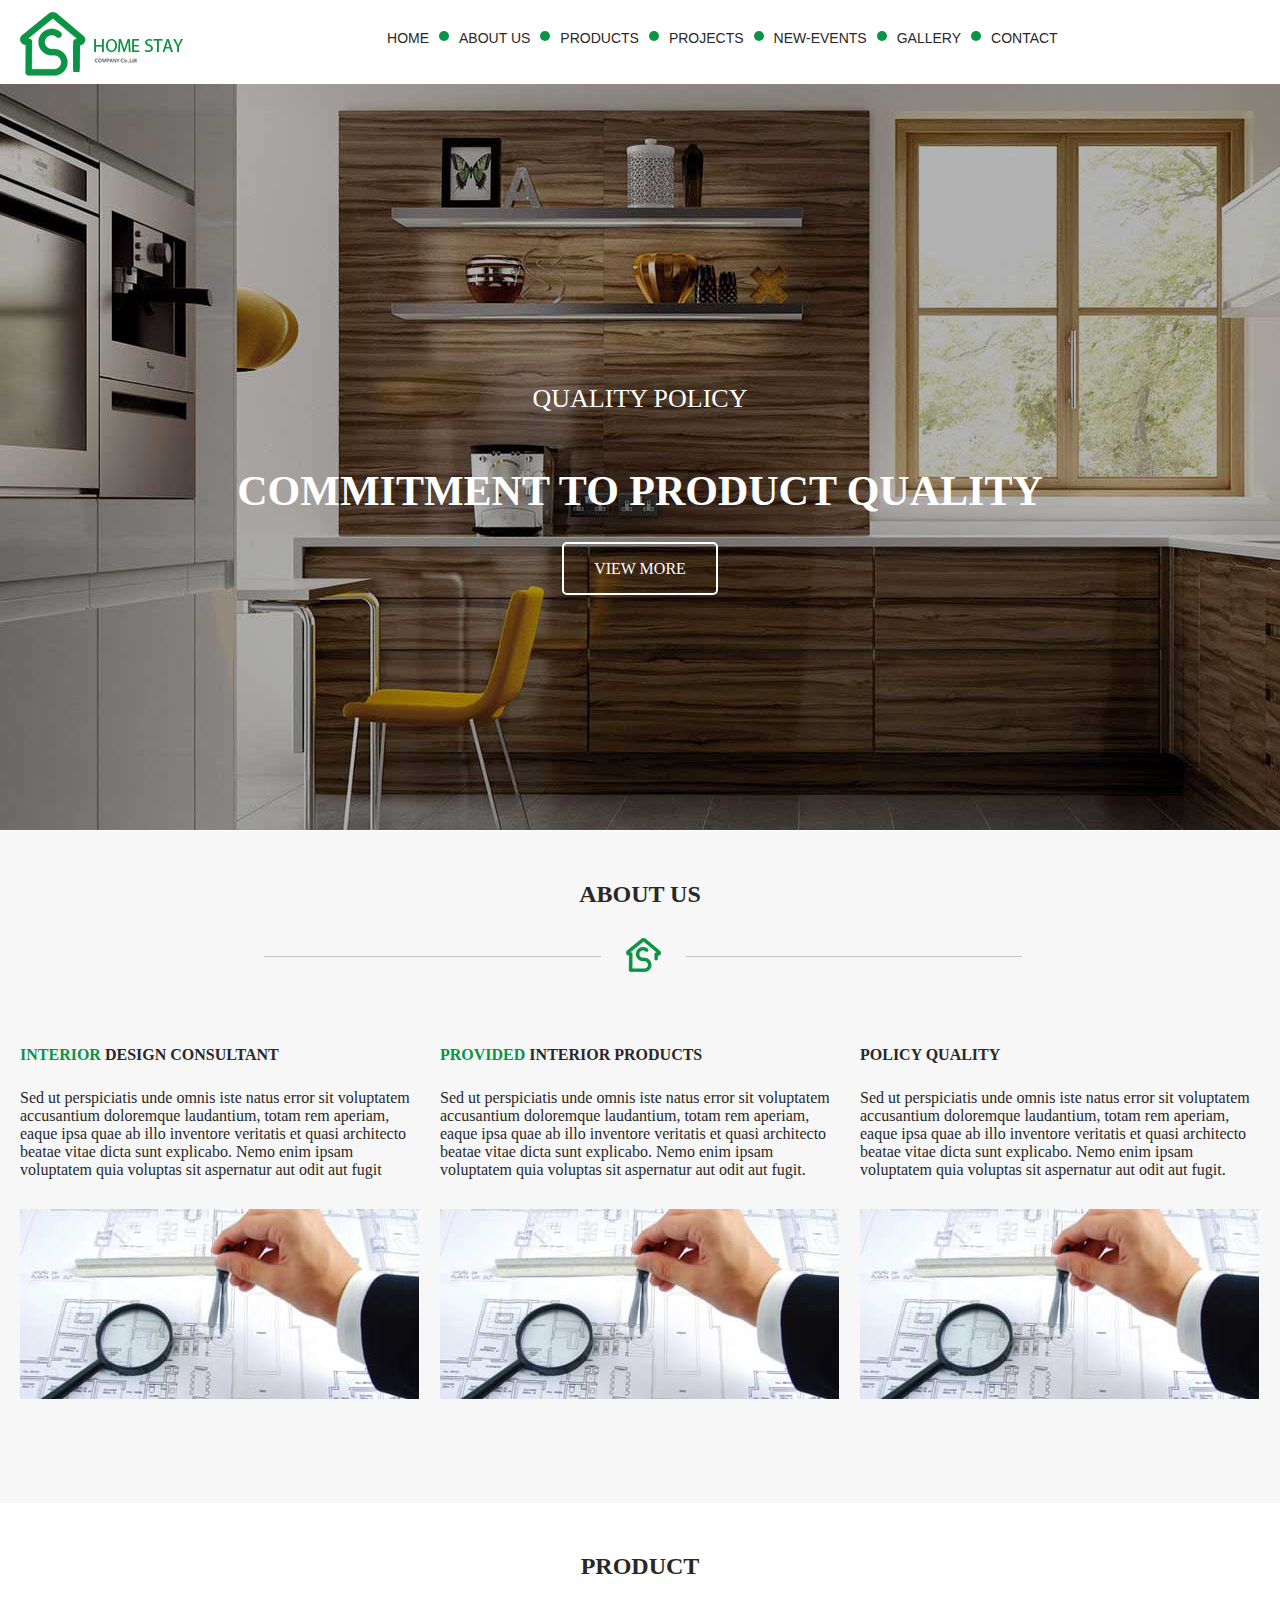
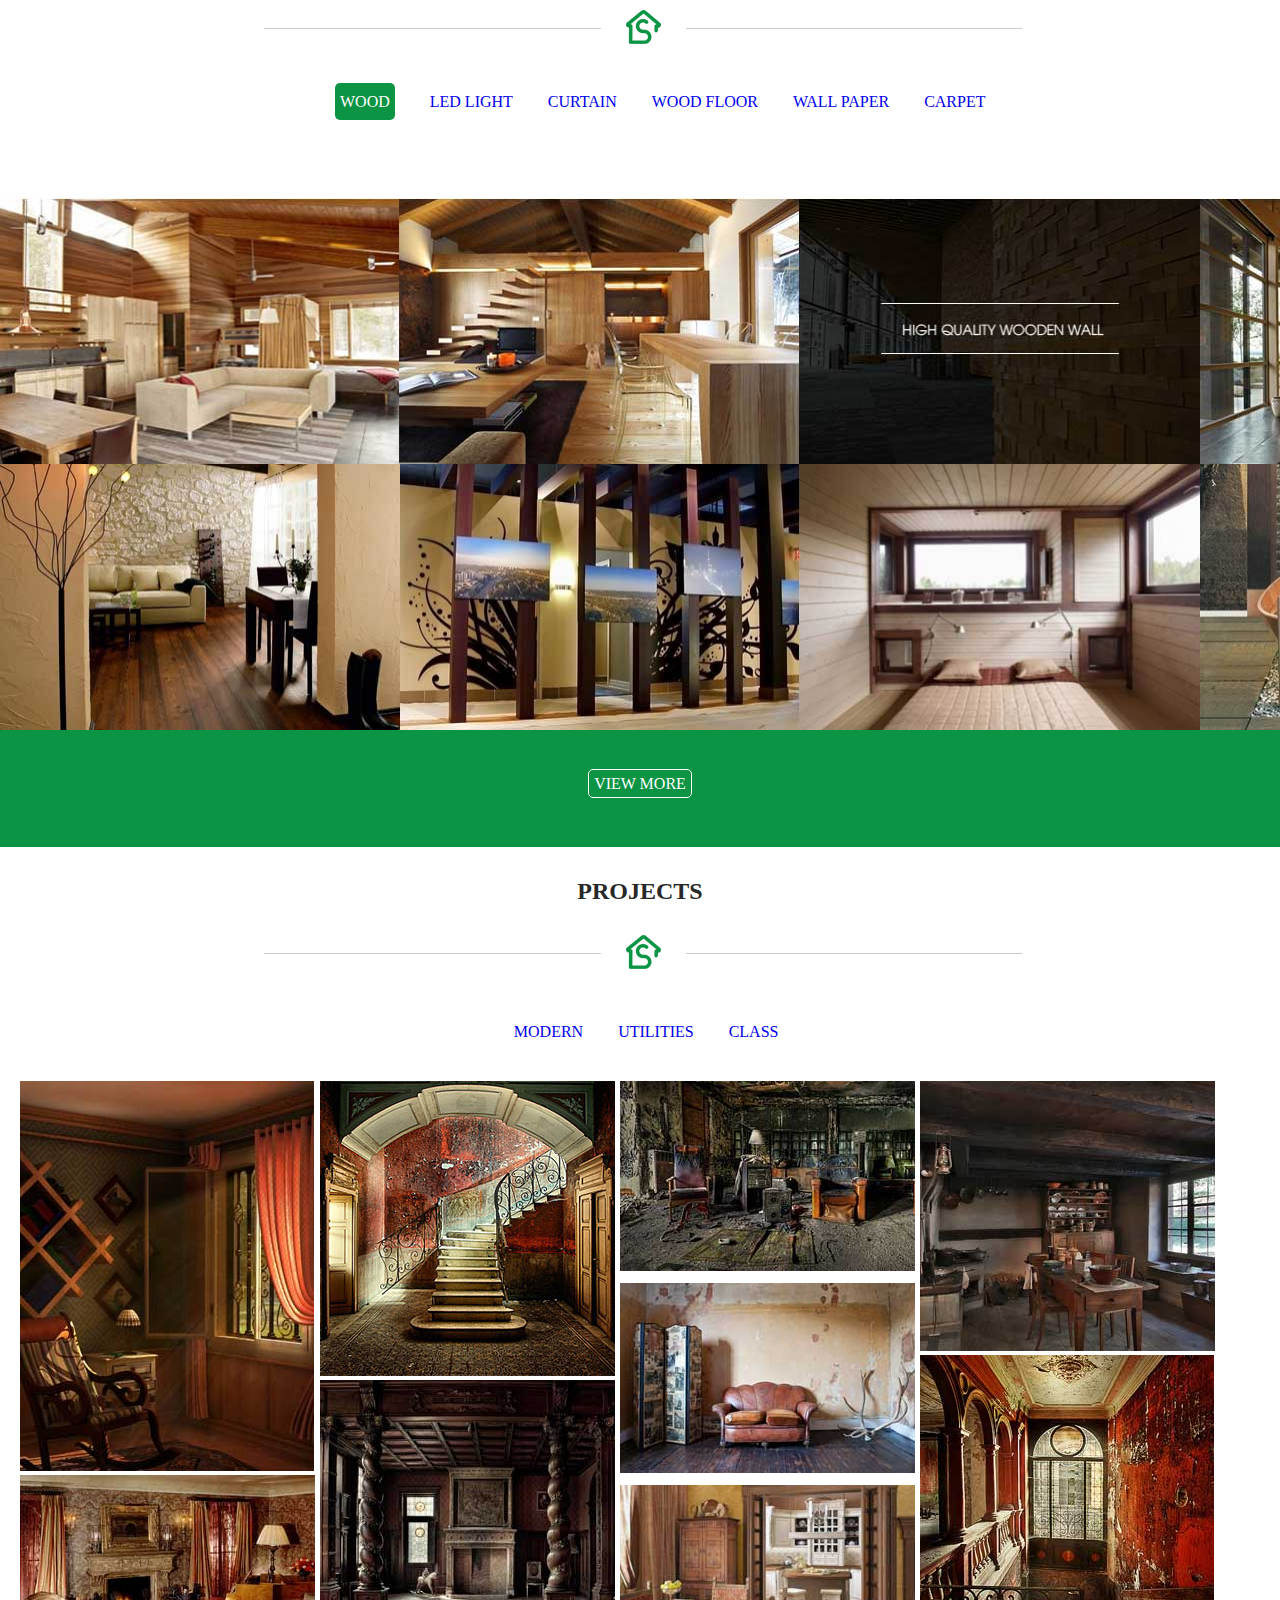
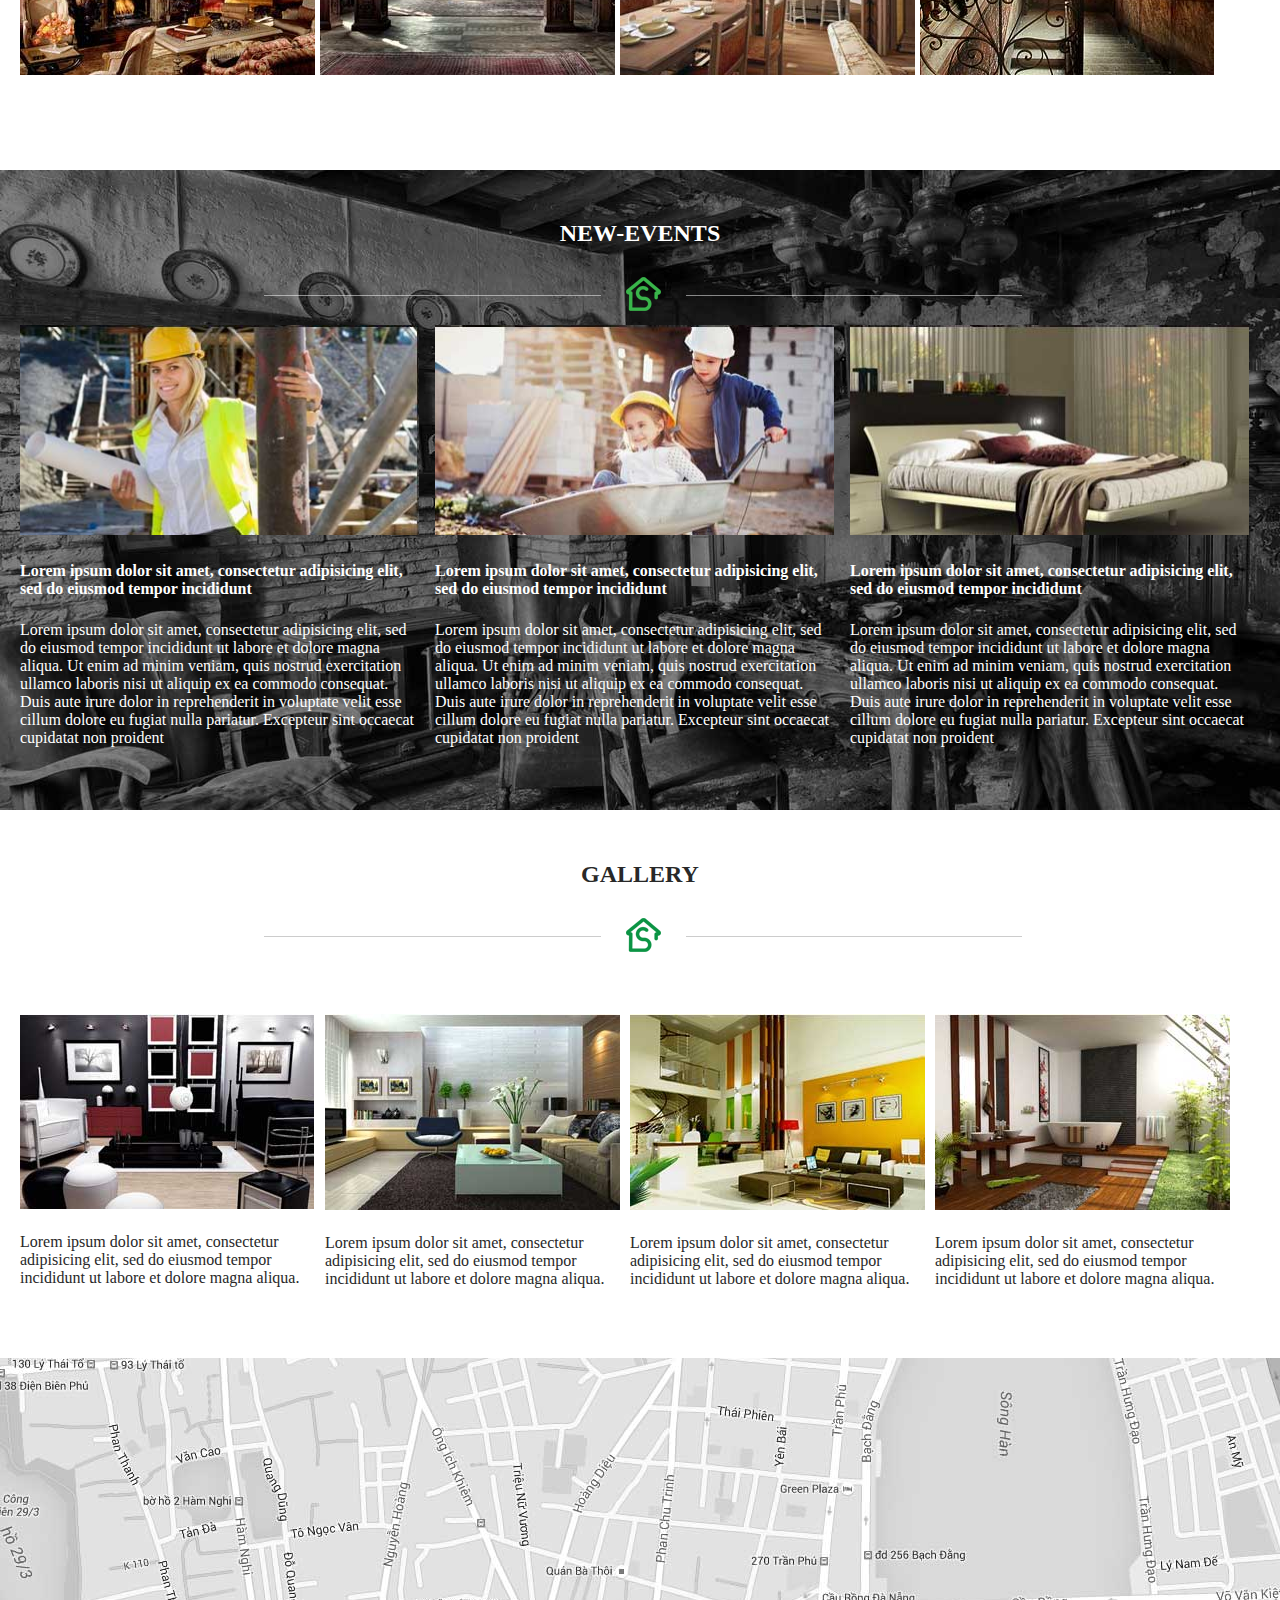
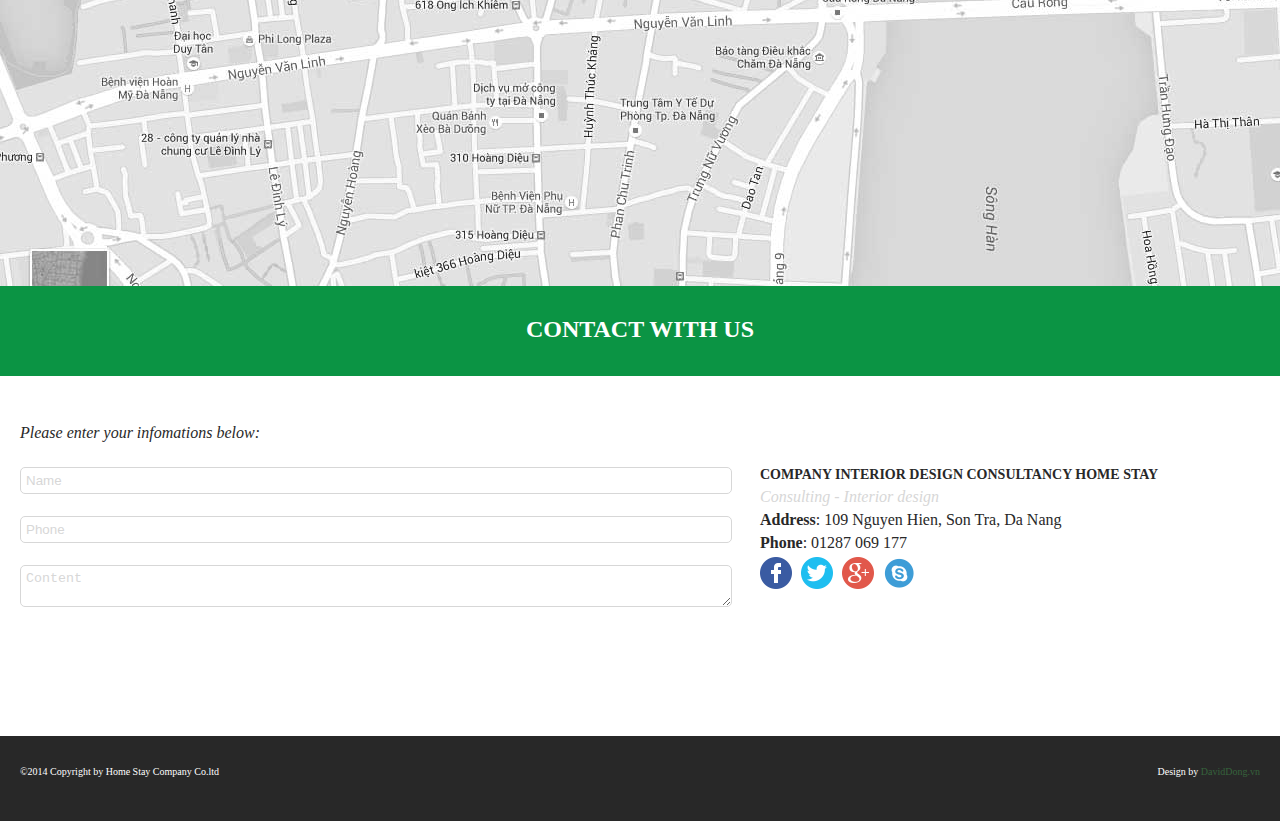
==== exersice_2/index.html @ 929dd112 "create page index convert from file photoshop" ====
<!DOCTYPE html>
<html>
  <head>
    <meta charset="utf-8">
    <title>Font-End</title>
    <link rel="stylesheet" href="css/style.css">
  </head>
  <body>
    <header class="header">
      <div class="container">
        <div class="header_logo">
          <img src="img/logo.png" alt="">
        </div>
        <div class="header_menu">
          <ul class="header_lists">
            <li class="header_item header_item_first"><a href="#">HOME</a></li>
            <li class="header_item"><a href="#">ABOUT US</a></li>
            <li class="header_item"><a href="#">PRODUCTS</a></li>
            <li class="header_item"><a href="#">PROJECTS</a></li>
            <li class="header_item"><a href="#">NEW-EVENTS</a></li>
            <li class="header_item"><a href="#">GALLERY</a></li>
            <li class="header_item"><a href="#">CONTACT</a></li>
          </ul>
        </div>
      </div>
    </header>
    <main class="page_content">
      <section class="section_banner">
        <div class="container">
          <div class="section_banner_content">
              <h3 class="section_banner_h3">Quality Policy</h3>
              <h2 class="section_banner_h2">Commitment to product quality</h2>
              <a href="#" class="section_banner_a">View More</a>
          </div>
        </div>
      </section>
      <section class="section_about">
        <div class="container">
          <div class="top">
            <h2>ABOUT US</h2>
            <img src="img\logo_hr.png" alt="">
          </div>
        <article class="acticle_about">
          <div class="acticle_about_item">
            <h4 class="acticle_about_item_h4"><span class="color_h4">Interior</span> design consultant</h4>
            <p>Sed ut perspiciatis unde omnis iste natus error
               sit voluptatem accusantium doloremque laudantium,
                totam rem aperiam, eaque ipsa quae ab illo inventore
                veritatis et quasi architecto beatae vitae dicta sunt
                 explicabo. Nemo enim ipsam voluptatem quia
               voluptas sit aspernatur aut odit aut fugit
             </p>
             <img src="img\about_1.jpg" alt="" class="acticle_about_item_img">
          </div>
          <div class="acticle_about_item">
            <h4 class="acticle_about_item_h4"><span class="color_h4">provided</span> interior products</h4>
            <p>Sed ut perspiciatis unde omnis iste natus error sit voluptatem accusantium doloremque laudantium,
               totam rem aperiam, eaque ipsa quae ab illo inventore
                veritatis et quasi architecto beatae vitae dicta
                sunt explicabo. Nemo enim ipsam voluptatem quia
                voluptas sit aspernatur aut odit aut fugit.
             </p>
             <img src="img\about_1.jpg" alt="" class="acticle_about_item_img">
          </div>
          <div class="acticle_about_item acticle_about_item_last">
            <h4 class="acticle_about_item_h4"><span class="ccolor_h4">policy</span> quality</h4>
            <p>Sed ut perspiciatis unde omnis iste natus error sit voluptatem accusantium doloremque
               laudantium, totam rem aperiam, eaque ipsa quae ab
                illo inventore veritatis et quasi architecto
                beatae vitae dicta sunt explicabo. Nemo enim
                ipsam voluptatem quia voluptas sit aspernatur
                 aut odit aut fugit.
             </p>
             <img src="img\about_1.jpg" alt="" class="acticle_about_item_img">
          </div>
        </article>
        </div>
      </section>
      <section class="section_product">
        <div class="container">
          <div class="top">
            <h2>PRODUCT</h2>
            <img src="img\logo_hr.png" alt="">
          </div>
          <div class="section_product_nav">
            <ul class="section_list">
              <li class="section_item "><a href="#" class="section_product_item_first">WOOD</a></li>
              <li class="section_item"><a href="#">LED LIGHT</a></li>
              <li class="section_item"><a href="#">CURTAIN</a></li>
              <li class="section_item"><a href="#">WOOD FLOOR</a></li>
              <li class="section_item"><a href="#">WALL PAPER</a></li>
              <li class="section_item"><a href="#">CARPET</a></li>
          </div>
        </div>
        <div class="section_product_list_img">
          <img src="img\product_1.jpg" alt="" class="section_product_item_img">
          <img src="img\product_2.jpg" alt="" class="section_product_item_img">
          <img src="img\product_3.jpg" alt="" class="section_product_item_img">
          <img src="img\product_4.jpg" alt="" class="section_product_item_img">
          <img src="img\product_5.jpg" alt="" class="section_product_item_img">
          <img src="img\product_6.jpg" alt="" class="section_product_item_img">
          <img src="img\product_7.jpg" alt="" class="section_product_item_img">
          <img src="img\product_8.jpg" alt="" class="section_product_item_img">
        </div>
        <div class="section_product_bottom">
          <div class="container">
            <div class="section_product_bottom_a">
                <a href="#" >View More</a>
            </div>
          </div>
        </div>
      </section>
      <section class="section_project">
        <div class="container">
          <div class="top">
            <h2>PROJECTS</h2>
            <img src="img\logo_hr.png" alt="">
            <div class="section_project_nav">
              <ul class="section_list">
                <li class="section_item"><a href="#">MODERN</a></li>
                <li class="section_item"><a href="#">UTILITIES</a></li>
                <li class="section_item"><a href="#">CLASS</a></li>
              </ul>
            </div>
          </div>
          <div class="section_project_bottom">
            <div class="section_project_bottom_item">
              <img src="img\projects_1.jpg" alt="">
              <img src="img\projects_5.jpg" alt="">
            </div>
            <div class="section_project_bottom_item">
              <img src="img\projects_2.jpg" alt="">
              <img src="img\projects_6.jpg" alt="">
            </div>
            <div class="section_project_bottom_item">
                <img src="img\projects_3.jpg" alt="" class="section_project_bottom_img">
                <img src="img\projects_7.jpg" alt="" class="section_project_bottom_img">
                <img src="img\projects_8.jpg" alt="">
            </div>
            <div class="section_project_bottom_item section_project_bottom_item_l">
              <img src="img\projects_4.jpg" alt="">
              <img src="img\projects_9.jpg" alt="">
            </div>
          </div>
        </div>
      </section>
      <section class="section_new_event">
        <div class="container">
          <div class="top">
            <h2>NEW-EVENTS</h2>
            <img src="img\logo_hr_2.png" alt="">
          </div>
          <article class="section_new_event_article">
            <div class="section_new_event_article_item">
              <img src="img\new_1.jpg" alt="">
              <p><b>Lorem ipsum dolor sit amet, consectetur
                 adipisicing elit, sed do eiusmod tempor
                 incididunt</b></p>
              <p>Lorem ipsum dolor sit amet, consectetur
                adipisicing elit, sed do eiusmod tempor
                incididunt ut labore et dolore magna aliqua.
                 Ut enim ad minim veniam, quis nostrud
                 exercitation ullamco laboris nisi ut aliquip
                 ex ea commodo consequat. Duis aute irure dolor
                  in reprehenderit in voluptate velit esse
                   cillum dolore eu fugiat nulla pariatur.
                    Excepteur sint occaecat cupidatat non
                    proident
              </p>
            </div>
            <div class="section_new_event_article_item">
              <img src="img\new_2.jpg" alt="">
              <p><b>Lorem ipsum dolor sit amet, consectetur
                 adipisicing elit, sed do eiusmod tempor
                 incididunt</b></p>
              <p>Lorem ipsum dolor sit amet, consectetur
                adipisicing elit, sed do eiusmod tempor
                incididunt ut labore et dolore magna aliqua.
                 Ut enim ad minim veniam, quis nostrud
                 exercitation ullamco laboris nisi ut aliquip
                 ex ea commodo consequat. Duis aute irure dolor
                  in reprehenderit in voluptate velit esse
                   cillum dolore eu fugiat nulla pariatur.
                    Excepteur sint occaecat cupidatat non
                    proident
              </p>
            </div>
            <div class="section_new_event_article_item section_new_event_article_item_l">
              <img src="img\new_3.jpg" alt="">
              <p><b>Lorem ipsum dolor sit amet, consectetur
                 adipisicing elit, sed do eiusmod tempor
                 incididunt</b></p>
              <p>Lorem ipsum dolor sit amet, consectetur
                adipisicing elit, sed do eiusmod tempor
                incididunt ut labore et dolore magna aliqua.
                 Ut enim ad minim veniam, quis nostrud
                 exercitation ullamco laboris nisi ut aliquip
                 ex ea commodo consequat. Duis aute irure dolor
                  in reprehenderit in voluptate velit esse
                   cillum dolore eu fugiat nulla pariatur.
                    Excepteur sint occaecat cupidatat non
                    proident
              </p>
            </div>
          </article>
        </div>
      </section>
      <section class="section_gallery">
        <div class="container">
          <div class="top">
            <h2>GALLERY</h2>
            <img src="img\logo_hr.png" alt="">
          </div>
          <article class="section_gallery_article">
            <div class="section_gallery_article_item">
              <img src="img\gallery_1.jpg" alt="">
              <p>Lorem ipsum dolor sit amet,
                consectetur adipisicing elit,
                sed do eiusmod tempor incididunt
                ut labore et dolore magna aliqua.</p>
            </div>
            <div class="section_gallery_article_item">
              <img src="img\gallery_2.jpg" alt="">
              <p>Lorem ipsum dolor sit amet,
                consectetur adipisicing elit,
                sed do eiusmod tempor incididunt
                ut labore et dolore magna aliqua.</p>
            </div>
            <div class="section_gallery_article_item">
              <img src="img\gallery_3.jpg" alt="">
              <p>Lorem ipsum dolor sit amet,
                consectetur adipisicing elit,
                sed do eiusmod tempor incididunt
                ut labore et dolore magna aliqua.</p>
            </div>
            <div class="section_gallery_article_item section_gallery_article_item_l">
              <img src="img\gallery_4.jpg" alt="">
              <p>Lorem ipsum dolor sit amet,
                consectetur adipisicing elit,
                sed do eiusmod tempor incididunt
                ut labore et dolore magna aliqua.</p>
            </div>
          </article>
        </div>
      </section>
      <section class="section_map">
      </section>
      <section class="section_contact">
        <div class="section_contact_top">
          <div class="container">
            <h2>CONTACT WITH US</h2>
          </div>
        </div>
        <div class="section_contact_bottom">
          <div class="container">
            <div class="section_contact_bottom_left">
              <p>Please enter your infomations below:</p>
              <input type="text" name="" value="Name">
              <input type="text" name="" value="Phone">
              <textarea>Content</textarea>
            </div>
            <div class="section_contact_bottom_right">
              <h2>Company Interior Design Consultancy Home Stay</h2>
              <p class="section_contact_bottom_right_p">Consulting - Interior design</p>
              <p><b>Address</b>: 109 Nguyen Hien, Son Tra, Da Nang</p>
              <p><b>Phone</b>: 01287 069 177</p>
              <p>
                <img src="img/icon_face.png" alt="">
                <img src="img/icon_tw.png" alt="">
                <img src="img/icon_google.png" alt="">
                <img src="img/icon_skype.png" alt="">
              </p>
            </div>
          </div>
        </div>
      </section>
    </main>
    <footer class="footer">
      <div class="container">
        <div class="footer_left">
          <p>&copy;2014 Copyright by Home Stay Company Co.ltd </p>
        </div>
        <div class="footer_right">
          <p>Design by <span class="footer_right_color">DavidDong.vn</span> </p>

        </div>
      </div>
    </footer>
  </body>
</html>
---- exersice_2/css/style.css ----
*{ margin: 0px; padding: 0px;}
ul{ list-style-type: none;}
a {text-decoration: none;}
body{
  background-color: #fff;
  color: #282828;
  max-width: 1600px;
  margin: 0px auto;
}
.container{
  max-width: 1240px;
  height: 100%;
  margin: 0px auto;
}
.top{
  padding-top: 50px;
  text-align: center;
}
.top h2{
  padding-bottom: 30px;
}
.section_list{
}
.section_item{
  float: left;
  padding-left: 35px;
}
/*------header------*/
.header{
  width: 100%;
  height: 84px;
  font-size: 14px;
  font-family: Myriad Pro, sans-serif;
}
.header_logo{
  width: 29.6%;
  height: 100%;
  float: left;
  padding-top: 12px;
}
.header_menu{
  width: 70.4%;
  height: 100%;
  float: left;
  padding-top: 30px;
}
.header_lists{

}
.header_item{
  color: #282828;
  height: 84px;
  float: left;
  padding-right: 30px;
}
.header_item::after{
  content: '';
  display: block;
  width: 10px;
  height: 10px;
  border-radius: 50%;
  background: #0b9444;
  position: relative;
  margin-left: -20px;
  margin-top: -15px;

}
.header_item_first::after{
  display: none;
}
.header_item a{
  color: #282828;
}
/*----------section------------*/
.section_banner{
  width: 100%;
  height: 747px;
  background: url('../img/banner.jpg') no-repeat;
  color: #fff;
}
.section_banner_content{
  padding-top: 300px;
  text-align: center;
  width: 100%;
  height: 100%;
}
.section_banner_h3{
  font-size: 26px;
  text-transform: uppercase;
  font-weight: normal;
  padding-bottom: 53px;
}
.section_banner_h2{
  padding-bottom: 45px;
  font-size: 42px;
  text-transform: uppercase;
}
.section_banner_a{
    padding: 16px 30px;
    border: 2px solid #fff;
    border-radius: 5px;
    text-transform: uppercase;
    color: #fff;
}
/*--------------about----------------*/
.section_about{
  height: 672px;
  width: 100%;
  background-color: #f7f7f7;
}

.acticle_about{
  width: 1240px;
  margin-top: 70px;
  float: left;
}
.acticle_about_item{
  padding-right: 20px;
  float: left;
  width: 400px;
}
.acticle_about_item_last{
  padding-right:0px;
}
.acticle_about_item_h4{
  padding-bottom: 25px;
  text-transform: uppercase;
}
.acticle_about_item_img{
  padding-top: 25px;
}
.color_h4{
  color: #0b9444;
}
/*---------------product---------------*/
.section_product{
  width: 100%;
  height: 895px;
  background-color: #fff;
  float: left;
}
.section_product_nav{
  width: 100%;
  height: 100%;
  padding-top: 45px;
  margin-left: 280px;

}
.section_product_item_first{
  background-color: #0b9444;
  padding: 10px 5px;
  border-radius: 5px;
  color: #fff;
}
.section_product_list_img{
  width: 1600px;
  float: left;
  margin-top: -600px;
}
.section_product_item_img{
  width: 400px;
  float: left;
  height: 266px;
  position: relative;
}
.section_product_bottom{
  background-color: #0b9444;
  height: 117px;
  width: 100%;
  margin-top: -68px;
  text-align: center;
}
.section_product_bottom_a{
  padding-top: 45px;
}
.section_product_bottom_a a{
  border: 1px solid #fff;
  padding: 5px;
  color: #fff;
  border-radius: 5px;
  text-transform: uppercase;
}
/*-------------project------------*/
.section_project{
  padding-top: 30px;
  clear: both;
  height: 942px;
  width: 100%;
}
.section_project_nav{
  padding-top: 50px;
  margin-left: 37%;
}
.section_project_bottom{
  padding-top: 40px;
  width: 100%;
  height: 100%;
  clear: both;
}
.section_project_bottom_item{
  padding-right: 5px;
  width: 295px;
  float: left;
}
.section_project_bottom_img{
  padding-bottom: 8px;
}
.section_project_bottom_item_l{
  padding-right: 0px;
}
/*-------------new-event------------*/
.section_new_event{
  margin-top: 30px;
  max-width: 1600px;
  height: 641px;
  background: url('../img/new_event.jpg') no-repeat;
}
.section_new_event .top{
  margin-top: -30px;
  color: #fff;
}
.section_new_event_article{
  color: #fff;
  padding-top: 10px;
}
.section_new_event_article_item{
  width: 400px;
  height: auto;
  float: left;
  padding-right: 15px;
}
.section_new_event_article_item_l{
  padding-right: 0px;
}
.section_new_event_article_item img
{
  padding-bottom: 23px;
  width: 399px;
  height: 210px;
}
.section_new_event_article_item p{
  padding-bottom: 23px;
}
/*---------------gallery-----------------*/
.section_gallery{
  height: 527px;
  width: 100%;
}
.section_gallery_article{
  padding-top: 58px;
}
.section_gallery_article_item{
  width: 295px;
  height: auto;
  padding-right: 10px;
  float: left;
}
.section_gallery_article_item_l{
  padding-right: 0px;
}
.section_gallery_article_item img{
  padding-bottom: 20px;
}
.section_section_gallery_map{
  width: 100%;
  height: 532px;
}
/*--------------map----------------*/
.section_map{
  margin-top: 20px;
  background: url('../img/map.jpg') no-repeat;
  width: 100%;
  height: 528px;
}
/*----------------contact-------------*/

.section_contact{
  height: 450px;
  max-width: 100%;
  background-color: #fff;
}
.section_contact_top{
  height: 90px;
  width: 100%;
  background-color: #0b9444;
}
.section_contact_top h2{
  padding-top: 30px;
  text-align: center;
  color: #fff;
}
.section_contact_bottom{
  padding-top: 48px;
}
.section_contact_bottom_left{
  width: 700px;
  height: auto;
  float: left;
}
.section_contact_bottom_left p{
  padding-bottom: 25px;
font-style: italic;
}
 .section_contact_bottom_left input, textarea{
  width: 100%;
  padding: 5px;
  border-radius: 5px;
  border: 1px solid #d7d7d7;
  margin-bottom: 22px;
  color: #d7d7d7;
}
.section_contact_bottom_right{
  padding-top: 43px;
  width: 500px;
  height: auto;
  margin-left: 40px;
  float: left;
}
.section_contact_bottom_right h2{
  text-transform: uppercase;
  font-size: 14px;
}
.section_contact_bottom_right h2,p{
  padding-bottom: 5px;
}
.section_contact_bottom_right_p{
  font-style: italic;
  color: #d7d7d7;
}
.section_contact_bottom_right img{
  padding-right: 5px;
}
/*-------------footer----------------*/
.footer{
  height: 85px;
  width: 100%;
  background-color: #282828;
  color: #fff;
  font-size: 10px;
}
.footer_left{
  float: left;
  padding-top: 30px;
}
.footer_right{
  padding-top: 30px;
  float: right;
}
.footer_right_color{
  color: #36623c;
}
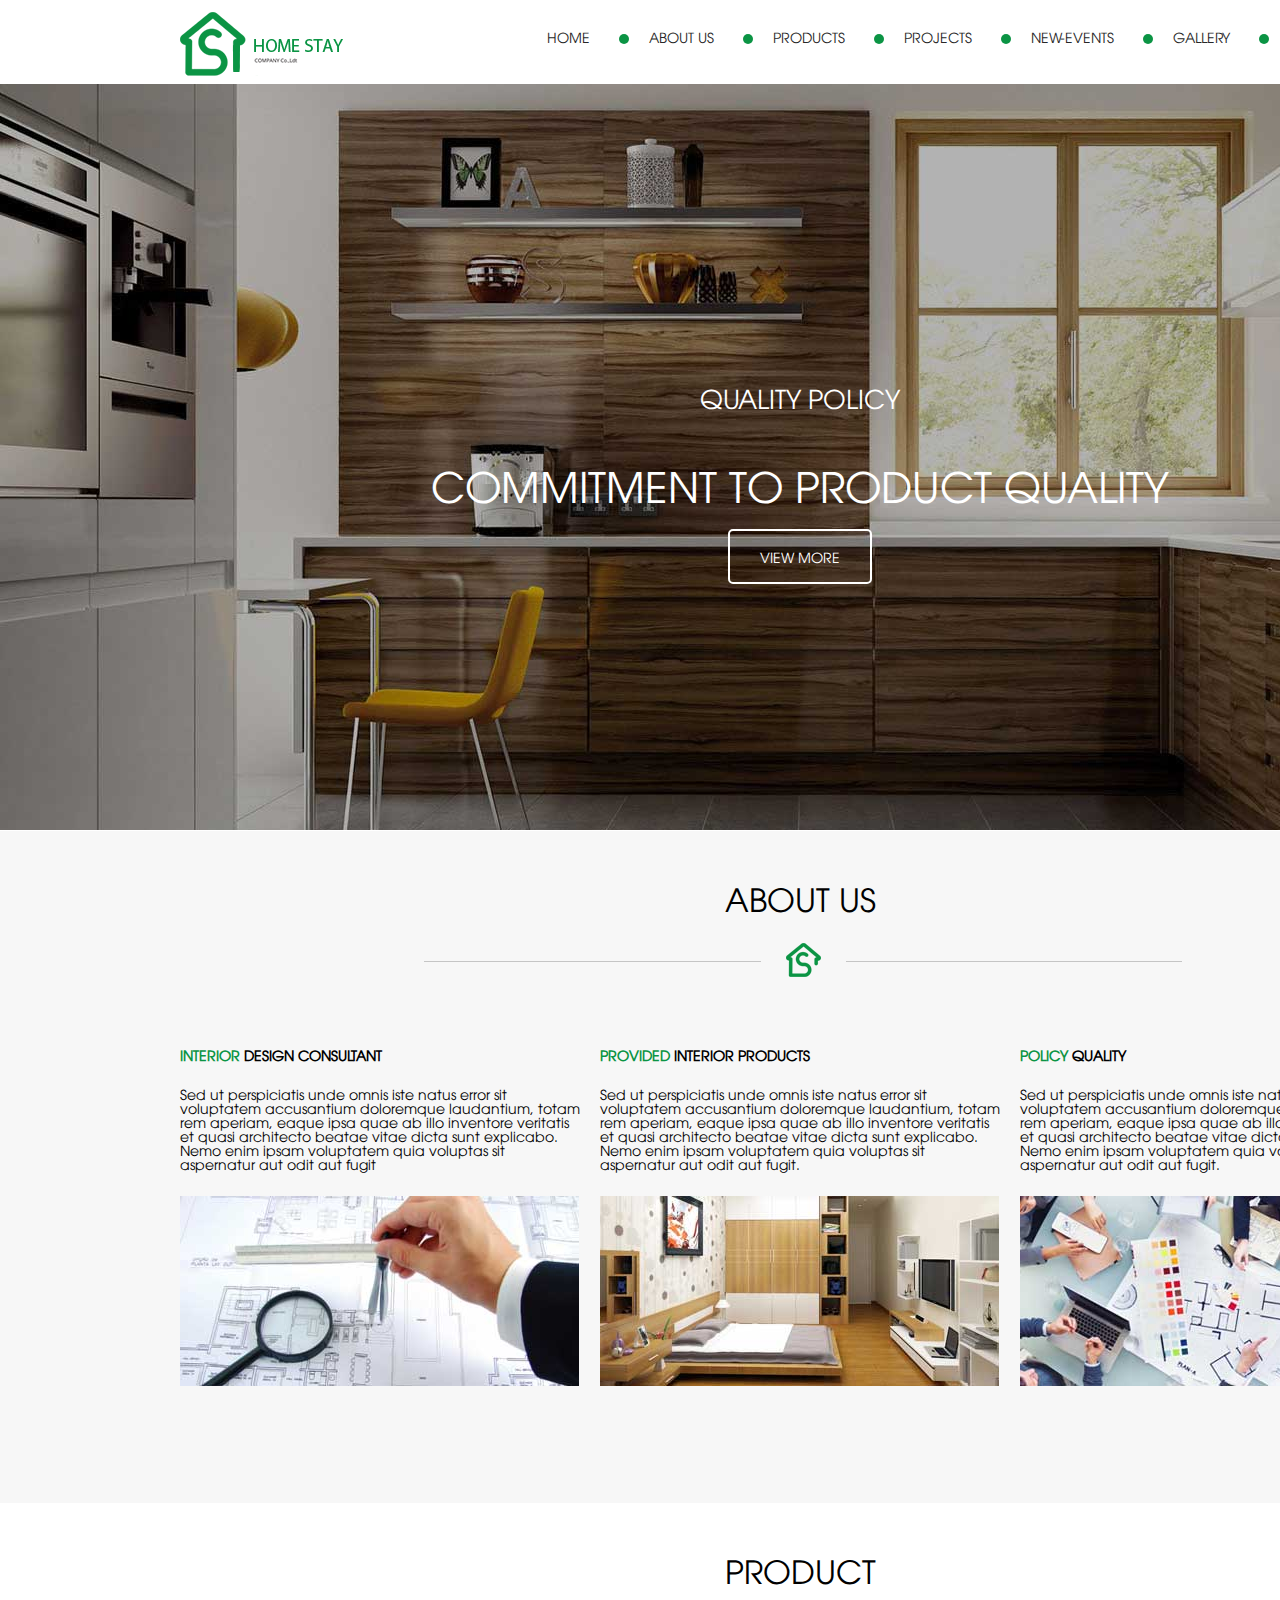
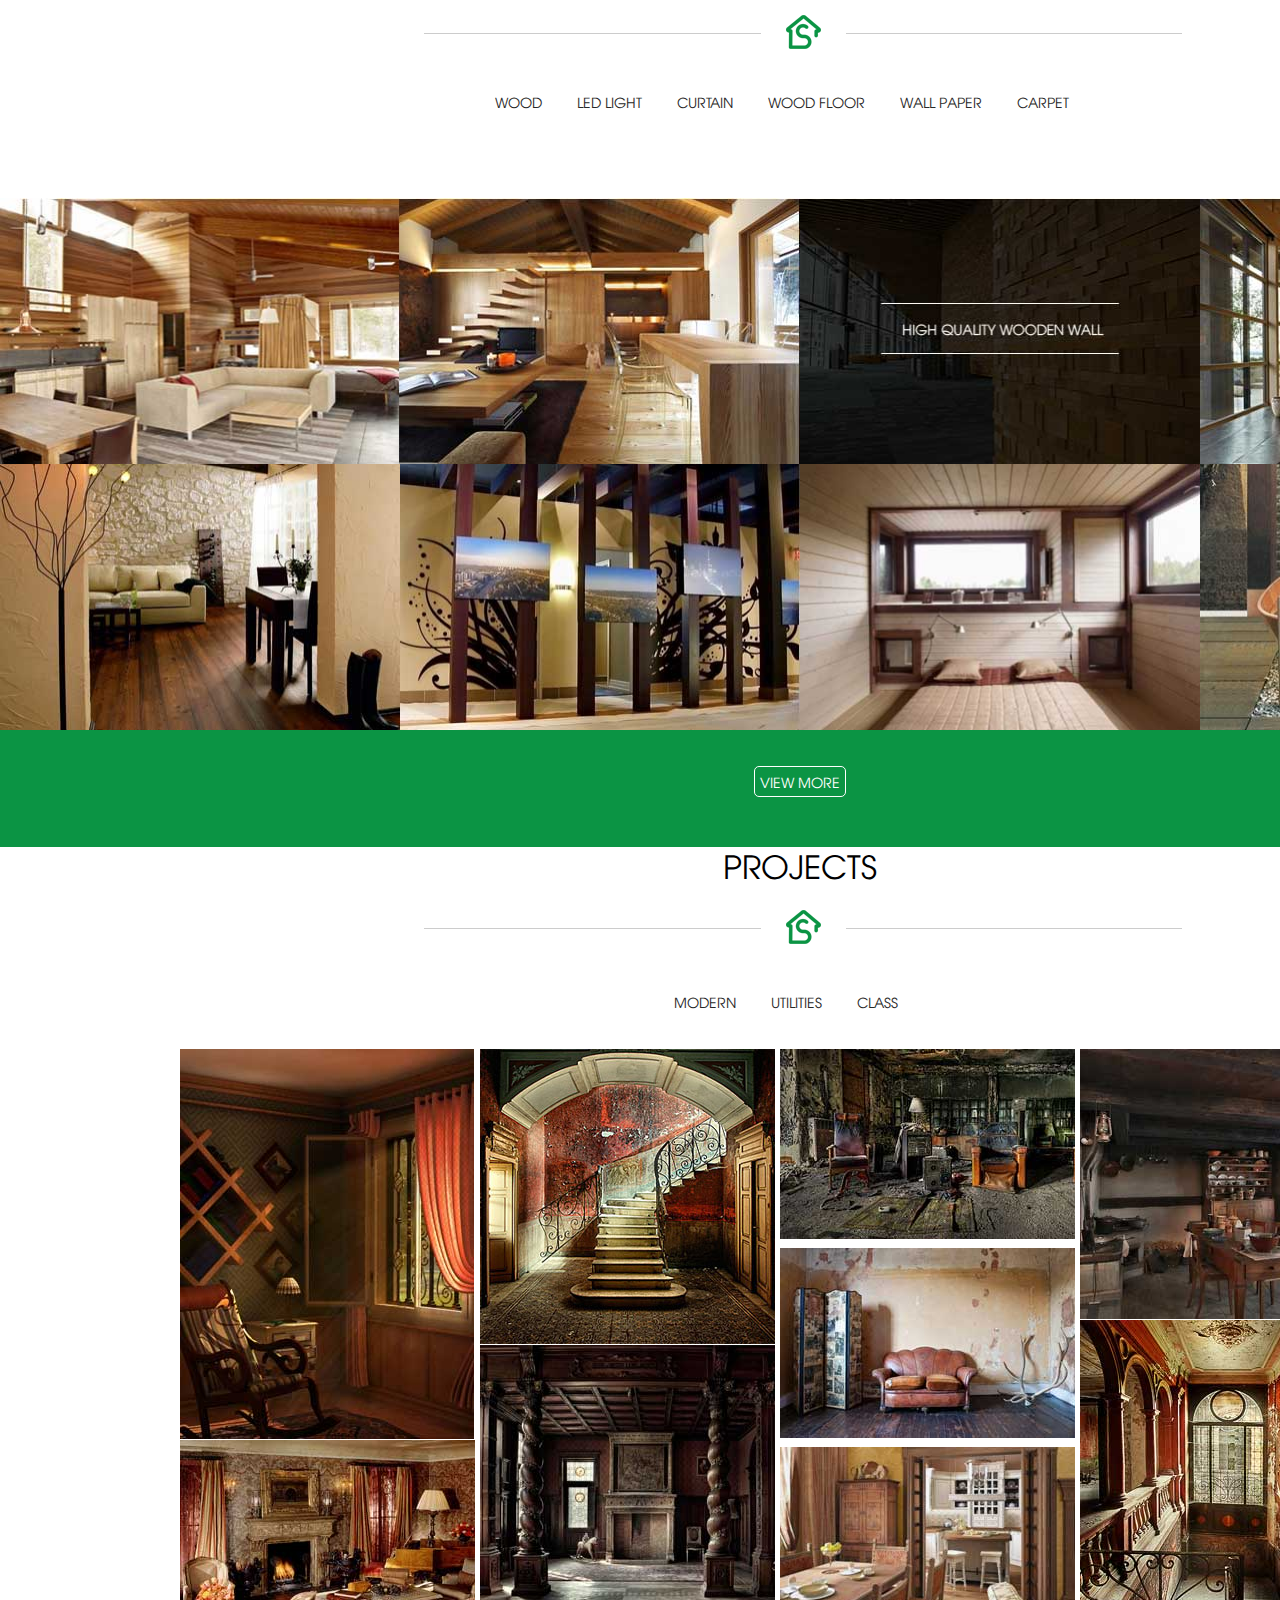
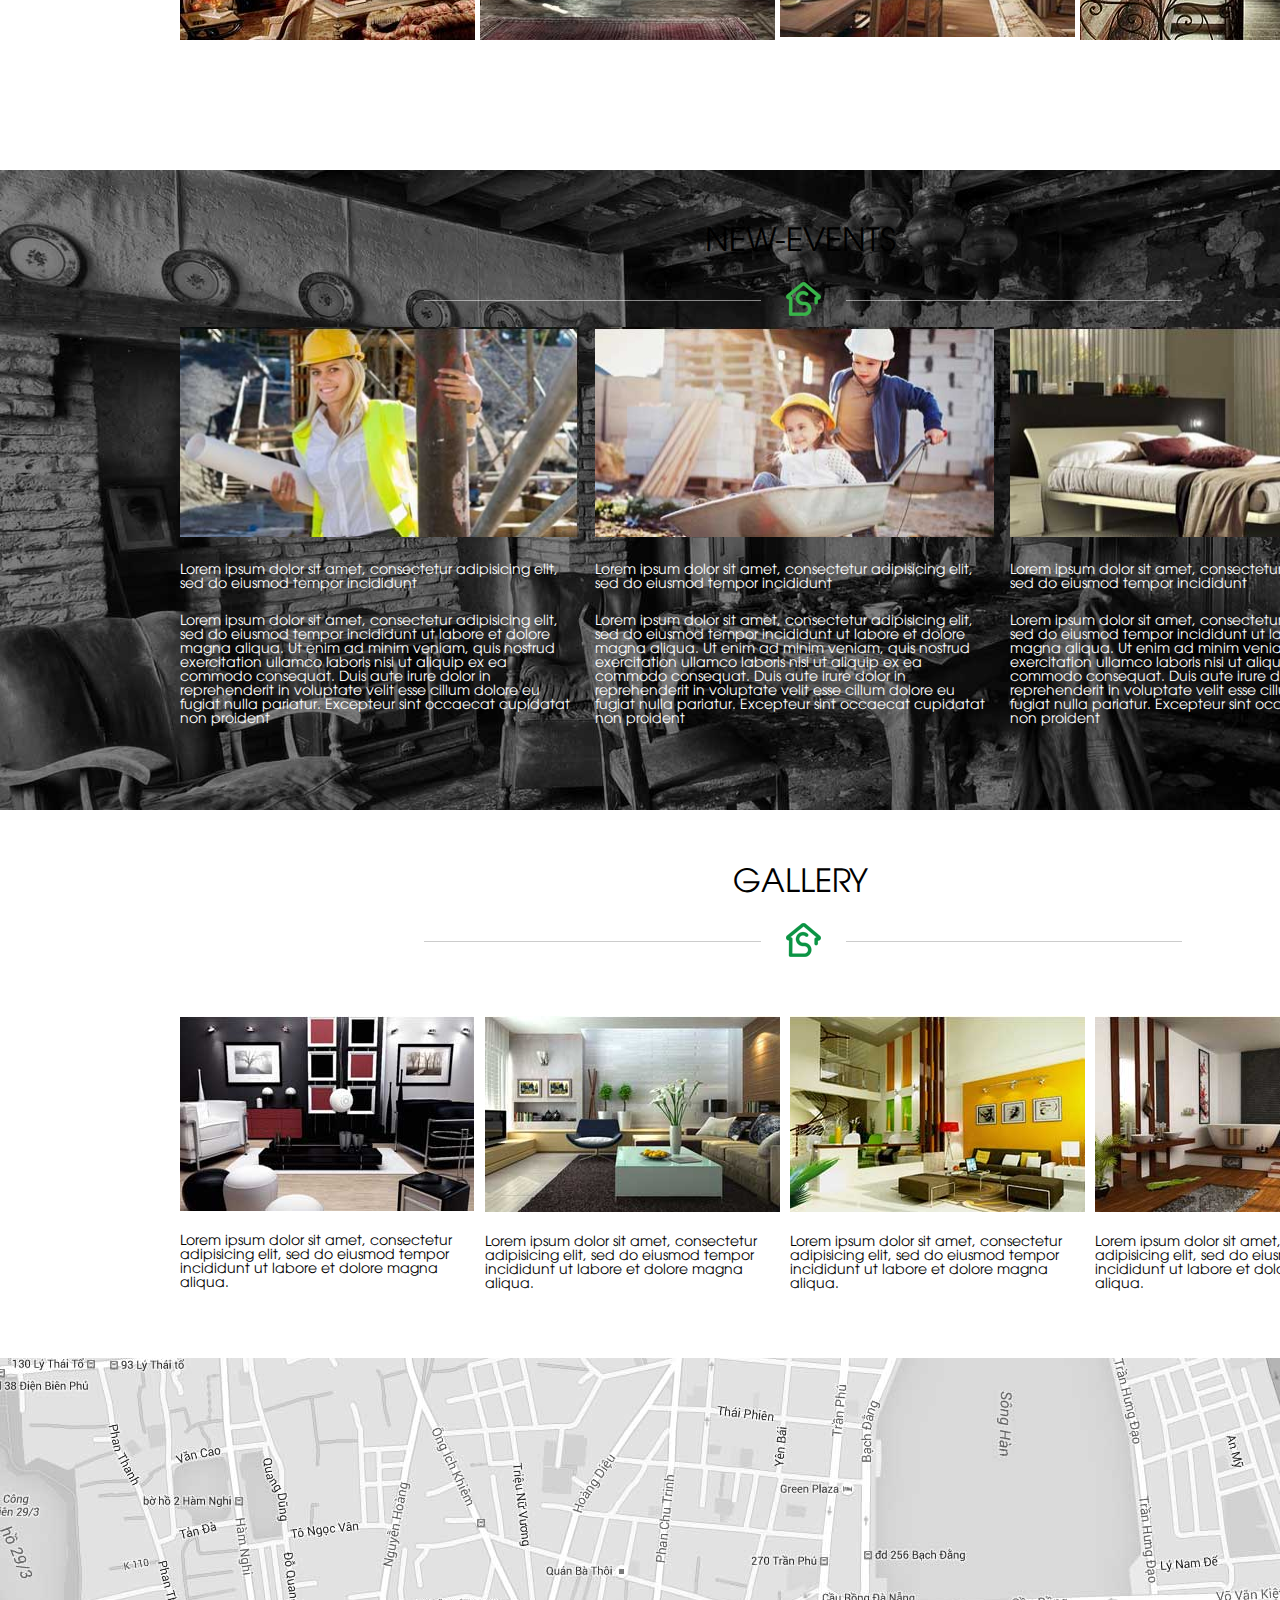
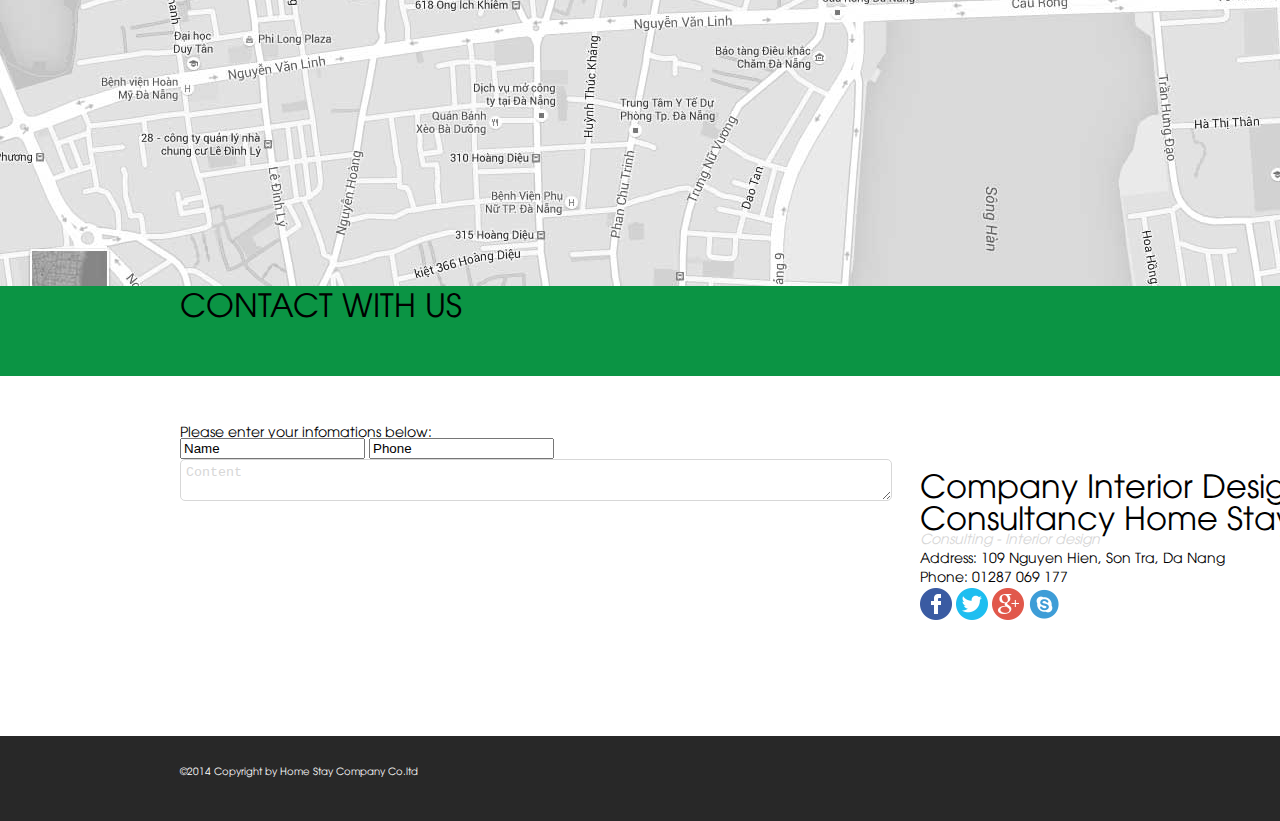
==== commit 4ad6e359: "create page by sass from layout cut of photoshop" ====
--- a/exersice_2/index.html
+++ b/exersice_2/index.html
@@ -8,20 +8,18 @@
   <body>
     <header class="header">
       <div class="container">
-        <div class="header_logo">
-          <img src="img/logo.png" alt="">
-        </div>
-        <div class="header_menu">
-          <ul class="header_lists">
-            <li class="header_item header_item_first"><a href="#">HOME</a></li>
-            <li class="header_item"><a href="#">ABOUT US</a></li>
-            <li class="header_item"><a href="#">PRODUCTS</a></li>
-            <li class="header_item"><a href="#">PROJECTS</a></li>
-            <li class="header_item"><a href="#">NEW-EVENTS</a></li>
-            <li class="header_item"><a href="#">GALLERY</a></li>
-            <li class="header_item"><a href="#">CONTACT</a></li>
-          </ul>
-        </div>
+        <h1 class="logo">
+          <img src="img/logo.png" alt="logo">
+        </h1>
+        <ul class="header_lists">
+          <li class="header_item header_item_first"><a href="#">HOME</a></li>
+          <li class="header_item"><a href="#">ABOUT US</a></li>
+          <li class="header_item"><a href="#">PRODUCTS</a></li>
+          <li class="header_item"><a href="#">PROJECTS</a></li>
+          <li class="header_item"><a href="#">NEW-EVENTS</a></li>
+          <li class="header_item"><a href="#">GALLERY</a></li>
+          <li class="header_item"><a href="#">CONTACT</a></li>
+        </ul>
       </div>
     </header>
     <main class="page_content">
@@ -40,30 +38,30 @@
             <h2>ABOUT US</h2>
             <img src="img\logo_hr.png" alt="">
           </div>
-        <article class="acticle_about">
-          <div class="acticle_about_item">
-            <h4 class="acticle_about_item_h4"><span class="color_h4">Interior</span> design consultant</h4>
-            <p>Sed ut perspiciatis unde omnis iste natus error
-               sit voluptatem accusantium doloremque laudantium,
-                totam rem aperiam, eaque ipsa quae ab illo inventore
-                veritatis et quasi architecto beatae vitae dicta sunt
-                 explicabo. Nemo enim ipsam voluptatem quia
-               voluptas sit aspernatur aut odit aut fugit
-             </p>
-             <img src="img\about_1.jpg" alt="" class="acticle_about_item_img">
-          </div>
-          <div class="acticle_about_item">
-            <h4 class="acticle_about_item_h4"><span class="color_h4">provided</span> interior products</h4>
-            <p>Sed ut perspiciatis unde omnis iste natus error sit voluptatem accusantium doloremque laudantium,
-               totam rem aperiam, eaque ipsa quae ab illo inventore
-                veritatis et quasi architecto beatae vitae dicta
-                sunt explicabo. Nemo enim ipsam voluptatem quia
-                voluptas sit aspernatur aut odit aut fugit.
-             </p>
-             <img src="img\about_1.jpg" alt="" class="acticle_about_item_img">
-          </div>
-          <div class="acticle_about_item acticle_about_item_last">
-            <h4 class="acticle_about_item_h4"><span class="ccolor_h4">policy</span> quality</h4>
+          <article class="acticle_about">
+            <div class="acticle_about_item">
+              <h4 class="acticle_about_item_h4"><span class="color_h4">Interior</span> design consultant</h4>
+              <p>Sed ut perspiciatis unde omnis iste natus error
+                 sit voluptatem accusantium doloremque laudantium,
+                  totam rem aperiam, eaque ipsa quae ab illo inventore
+                  veritatis et quasi architecto beatae vitae dicta sunt
+                   explicabo. Nemo enim ipsam voluptatem quia
+                 voluptas sit aspernatur aut odit aut fugit
+               </p>
+               <img src="img\about_1.jpg" alt="" class="acticle_about_item_img">
+            </div>
+            <div class="acticle_about_item">
+              <h4 class="acticle_about_item_h4"><span class="color_h4">provided</span> interior products</h4>
+              <p>Sed ut perspiciatis unde omnis iste natus error sit voluptatem accusantium doloremque laudantium,
+                 totam rem aperiam, eaque ipsa quae ab illo inventore
+                  veritatis et quasi architecto beatae vitae dicta
+                  sunt explicabo. Nemo enim ipsam voluptatem quia
+                  voluptas sit aspernatur aut odit aut fugit.
+               </p>
+               <img src="img\about_2.jpg" alt="" class="acticle_about_item_img">
+            </div>
+            <div class="acticle_about_item acticle_about_item_last">
+            <h4 class="acticle_about_item_h4"><span class="color_h4">policy</span> quality</h4>
             <p>Sed ut perspiciatis unde omnis iste natus error sit voluptatem accusantium doloremque
                laudantium, totam rem aperiam, eaque ipsa quae ab
                 illo inventore veritatis et quasi architecto
@@ -71,7 +69,7 @@
                 ipsam voluptatem quia voluptas sit aspernatur
                  aut odit aut fugit.
              </p>
-             <img src="img\about_1.jpg" alt="" class="acticle_about_item_img">
+             <img src="img\about_3.jpg" alt="" class="acticle_about_item_img">
           </div>
         </article>
         </div>
@@ -90,6 +88,7 @@
               <li class="section_item"><a href="#">WOOD FLOOR</a></li>
               <li class="section_item"><a href="#">WALL PAPER</a></li>
               <li class="section_item"><a href="#">CARPET</a></li>
+            </ul>
           </div>
         </div>
         <div class="section_product_list_img">
@@ -105,7 +104,7 @@
         <div class="section_product_bottom">
           <div class="container">
             <div class="section_product_bottom_a">
-                <a href="#" >View More</a>
+              <a href="#" >View More</a>
             </div>
           </div>
         </div>
@@ -133,9 +132,9 @@
               <img src="img\projects_6.jpg" alt="">
             </div>
             <div class="section_project_bottom_item">
-                <img src="img\projects_3.jpg" alt="" class="section_project_bottom_img">
-                <img src="img\projects_7.jpg" alt="" class="section_project_bottom_img">
-                <img src="img\projects_8.jpg" alt="">
+              <img src="img\projects_3.jpg" alt="" class="section_project_bottom_img">
+              <img src="img\projects_7.jpg" alt="" class="section_project_bottom_img">
+              <img src="img\projects_8.jpg" alt="">
             </div>
             <div class="section_project_bottom_item section_project_bottom_item_l">
               <img src="img\projects_4.jpg" alt="">
@@ -154,52 +153,52 @@
             <div class="section_new_event_article_item">
               <img src="img\new_1.jpg" alt="">
               <p><b>Lorem ipsum dolor sit amet, consectetur
-                 adipisicing elit, sed do eiusmod tempor
-                 incididunt</b></p>
+              adipisicing elit, sed do eiusmod tempor
+              incididunt</b></p>
               <p>Lorem ipsum dolor sit amet, consectetur
-                adipisicing elit, sed do eiusmod tempor
-                incididunt ut labore et dolore magna aliqua.
-                 Ut enim ad minim veniam, quis nostrud
-                 exercitation ullamco laboris nisi ut aliquip
-                 ex ea commodo consequat. Duis aute irure dolor
-                  in reprehenderit in voluptate velit esse
-                   cillum dolore eu fugiat nulla pariatur.
-                    Excepteur sint occaecat cupidatat non
-                    proident
+              adipisicing elit, sed do eiusmod tempor
+              incididunt ut labore et dolore magna aliqua.
+              Ut enim ad minim veniam, quis nostrud
+              exercitation ullamco laboris nisi ut aliquip
+              ex ea commodo consequat. Duis aute irure dolor
+              in reprehenderit in voluptate velit esse
+              cillum dolore eu fugiat nulla pariatur.
+              Excepteur sint occaecat cupidatat non
+              proident
               </p>
             </div>
             <div class="section_new_event_article_item">
               <img src="img\new_2.jpg" alt="">
               <p><b>Lorem ipsum dolor sit amet, consectetur
-                 adipisicing elit, sed do eiusmod tempor
-                 incididunt</b></p>
+              adipisicing elit, sed do eiusmod tempor
+              incididunt</b></p>
               <p>Lorem ipsum dolor sit amet, consectetur
-                adipisicing elit, sed do eiusmod tempor
-                incididunt ut labore et dolore magna aliqua.
-                 Ut enim ad minim veniam, quis nostrud
-                 exercitation ullamco laboris nisi ut aliquip
-                 ex ea commodo consequat. Duis aute irure dolor
-                  in reprehenderit in voluptate velit esse
-                   cillum dolore eu fugiat nulla pariatur.
-                    Excepteur sint occaecat cupidatat non
-                    proident
+              adipisicing elit, sed do eiusmod tempor
+              incididunt ut labore et dolore magna aliqua.
+              Ut enim ad minim veniam, quis nostrud
+              exercitation ullamco laboris nisi ut aliquip
+              ex ea commodo consequat. Duis aute irure dolor
+              in reprehenderit in voluptate velit esse
+              cillum dolore eu fugiat nulla pariatur.
+              Excepteur sint occaecat cupidatat non
+              proident
               </p>
             </div>
             <div class="section_new_event_article_item section_new_event_article_item_l">
               <img src="img\new_3.jpg" alt="">
               <p><b>Lorem ipsum dolor sit amet, consectetur
-                 adipisicing elit, sed do eiusmod tempor
-                 incididunt</b></p>
+              adipisicing elit, sed do eiusmod tempor
+              incididunt</b></p>
               <p>Lorem ipsum dolor sit amet, consectetur
-                adipisicing elit, sed do eiusmod tempor
-                incididunt ut labore et dolore magna aliqua.
-                 Ut enim ad minim veniam, quis nostrud
-                 exercitation ullamco laboris nisi ut aliquip
-                 ex ea commodo consequat. Duis aute irure dolor
-                  in reprehenderit in voluptate velit esse
-                   cillum dolore eu fugiat nulla pariatur.
-                    Excepteur sint occaecat cupidatat non
-                    proident
+              adipisicing elit, sed do eiusmod tempor
+              incididunt ut labore et dolore magna aliqua.
+              Ut enim ad minim veniam, quis nostrud
+              exercitation ullamco laboris nisi ut aliquip
+              ex ea commodo consequat. Duis aute irure dolor
+              in reprehenderit in voluptate velit esse
+              cillum dolore eu fugiat nulla pariatur.
+              Excepteur sint occaecat cupidatat non
+              proident
               </p>
             </div>
           </article>
@@ -215,30 +214,30 @@
             <div class="section_gallery_article_item">
               <img src="img\gallery_1.jpg" alt="">
               <p>Lorem ipsum dolor sit amet,
+              consectetur adipisicing elit,
+              sed do eiusmod tempor incididunt
+              ut labore et dolore magna aliqua.</p>
+            </div>
+            <div class="section_gallery_article_item">
+                <img src="img\gallery_2.jpg" alt="">
+                <p>Lorem ipsum dolor sit amet,
                 consectetur adipisicing elit,
                 sed do eiusmod tempor incididunt
                 ut labore et dolore magna aliqua.</p>
             </div>
             <div class="section_gallery_article_item">
-              <img src="img\gallery_2.jpg" alt="">
-              <p>Lorem ipsum dolor sit amet,
+                <img src="img\gallery_3.jpg" alt="">
+                <p>Lorem ipsum dolor sit amet,
                 consectetur adipisicing elit,
                 sed do eiusmod tempor incididunt
                 ut labore et dolore magna aliqua.</p>
             </div>
-            <div class="section_gallery_article_item">
-              <img src="img\gallery_3.jpg" alt="">
-              <p>Lorem ipsum dolor sit amet,
-                consectetur adipisicing elit,
-                sed do eiusmod tempor incididunt
-                ut labore et dolore magna aliqua.</p>
-            </div>
             <div class="section_gallery_article_item section_gallery_article_item_l">
               <img src="img\gallery_4.jpg" alt="">
               <p>Lorem ipsum dolor sit amet,
-                consectetur adipisicing elit,
-                sed do eiusmod tempor incididunt
-                ut labore et dolore magna aliqua.</p>
+              consectetur adipisicing elit,
+              sed do eiusmod tempor incididunt
+              ut labore et dolore magna aliqua.</p>
             </div>
           </article>
         </div>
@@ -265,26 +264,25 @@
               <p><b>Address</b>: 109 Nguyen Hien, Son Tra, Da Nang</p>
               <p><b>Phone</b>: 01287 069 177</p>
               <p>
-                <img src="img/icon_face.png" alt="">
-                <img src="img/icon_tw.png" alt="">
-                <img src="img/icon_google.png" alt="">
-                <img src="img/icon_skype.png" alt="">
-              </p>
-            </div>
-          </div>
-        </div>
-      </section>
-    </main>
-    <footer class="footer">
+              <img src="img/icon_face.png" alt="">
+              <img src="img/icon_tw.png" alt="">
+              <img src="img/icon_google.png" alt="">
+              <img src="img/icon_skype.png" alt="">
+              </p>
+            </div>
+          </div>
+        </div>
+      </section>
+   </main>
+   <footer class="footer">
       <div class="container">
         <div class="footer_left">
           <p>&copy;2014 Copyright by Home Stay Company Co.ltd </p>
         </div>
         <div class="footer_right">
           <p>Design by <span class="footer_right_color">DavidDong.vn</span> </p>
-
         </div>
       </div>
-    </footer>
+   </footer>
   </body>
 </html>
--- a/exersice_2/css/style.css
+++ b/exersice_2/css/style.css
@@ -1,351 +1,343 @@
-*{ margin: 0px; padding: 0px;}
-ul{ list-style-type: none;}
-a {text-decoration: none;}
-body{
-  background-color: #fff;
-  color: #282828;
-  max-width: 1600px;
-  margin: 0px auto;
-}
-.container{
-  max-width: 1240px;
-  height: 100%;
-  margin: 0px auto;
-}
-.top{
-  padding-top: 50px;
-  text-align: center;
-}
-.top h2{
-  padding-bottom: 30px;
-}
-.section_list{
-}
-.section_item{
-  float: left;
-  padding-left: 35px;
-}
-/*------header------*/
-.header{
-  width: 100%;
-  height: 84px;
-  font-size: 14px;
-  font-family: Myriad Pro, sans-serif;
-}
-.header_logo{
-  width: 29.6%;
-  height: 100%;
-  float: left;
-  padding-top: 12px;
-}
-.header_menu{
-  width: 70.4%;
-  height: 100%;
-  float: left;
-  padding-top: 30px;
-}
-.header_lists{
-
-}
-.header_item{
-  color: #282828;
-  height: 84px;
-  float: left;
-  padding-right: 30px;
-}
-.header_item::after{
-  content: '';
-  display: block;
-  width: 10px;
-  height: 10px;
-  border-radius: 50%;
-  background: #0b9444;
-  position: relative;
-  margin-left: -20px;
-  margin-top: -15px;
-
-}
-.header_item_first::after{
-  display: none;
-}
-.header_item a{
-  color: #282828;
-}
-/*----------section------------*/
-.section_banner{
-  width: 100%;
-  height: 747px;
-  background: url('../img/banner.jpg') no-repeat;
-  color: #fff;
-}
-.section_banner_content{
-  padding-top: 300px;
-  text-align: center;
-  width: 100%;
-  height: 100%;
-}
-.section_banner_h3{
-  font-size: 26px;
-  text-transform: uppercase;
-  font-weight: normal;
-  padding-bottom: 53px;
-}
-.section_banner_h2{
-  padding-bottom: 45px;
-  font-size: 42px;
-  text-transform: uppercase;
-}
-.section_banner_a{
-    padding: 16px 30px;
-    border: 2px solid #fff;
-    border-radius: 5px;
-    text-transform: uppercase;
-    color: #fff;
-}
-/*--------------about----------------*/
-.section_about{
-  height: 672px;
-  width: 100%;
-  background-color: #f7f7f7;
-}
-
-.acticle_about{
-  width: 1240px;
-  margin-top: 70px;
-  float: left;
-}
-.acticle_about_item{
-  padding-right: 20px;
-  float: left;
-  width: 400px;
-}
-.acticle_about_item_last{
-  padding-right:0px;
-}
-.acticle_about_item_h4{
-  padding-bottom: 25px;
-  text-transform: uppercase;
-}
-.acticle_about_item_img{
-  padding-top: 25px;
-}
-.color_h4{
-  color: #0b9444;
-}
-/*---------------product---------------*/
-.section_product{
-  width: 100%;
-  height: 895px;
-  background-color: #fff;
-  float: left;
-}
-.section_product_nav{
-  width: 100%;
-  height: 100%;
-  padding-top: 45px;
-  margin-left: 280px;
-
-}
-.section_product_item_first{
-  background-color: #0b9444;
-  padding: 10px 5px;
-  border-radius: 5px;
-  color: #fff;
-}
-.section_product_list_img{
-  width: 1600px;
-  float: left;
-  margin-top: -600px;
-}
-.section_product_item_img{
-  width: 400px;
-  float: left;
-  height: 266px;
-  position: relative;
-}
-.section_product_bottom{
-  background-color: #0b9444;
-  height: 117px;
-  width: 100%;
-  margin-top: -68px;
-  text-align: center;
-}
-.section_product_bottom_a{
-  padding-top: 45px;
-}
-.section_product_bottom_a a{
-  border: 1px solid #fff;
-  padding: 5px;
-  color: #fff;
-  border-radius: 5px;
-  text-transform: uppercase;
-}
-/*-------------project------------*/
-.section_project{
-  padding-top: 30px;
-  clear: both;
-  height: 942px;
-  width: 100%;
-}
-.section_project_nav{
-  padding-top: 50px;
-  margin-left: 37%;
-}
-.section_project_bottom{
-  padding-top: 40px;
-  width: 100%;
-  height: 100%;
-  clear: both;
-}
-.section_project_bottom_item{
-  padding-right: 5px;
-  width: 295px;
-  float: left;
-}
-.section_project_bottom_img{
-  padding-bottom: 8px;
-}
-.section_project_bottom_item_l{
-  padding-right: 0px;
-}
-/*-------------new-event------------*/
-.section_new_event{
-  margin-top: 30px;
-  max-width: 1600px;
-  height: 641px;
-  background: url('../img/new_event.jpg') no-repeat;
-}
-.section_new_event .top{
-  margin-top: -30px;
-  color: #fff;
-}
-.section_new_event_article{
-  color: #fff;
-  padding-top: 10px;
-}
-.section_new_event_article_item{
-  width: 400px;
-  height: auto;
-  float: left;
-  padding-right: 15px;
-}
-.section_new_event_article_item_l{
-  padding-right: 0px;
-}
-.section_new_event_article_item img
-{
-  padding-bottom: 23px;
-  width: 399px;
-  height: 210px;
-}
-.section_new_event_article_item p{
-  padding-bottom: 23px;
-}
-/*---------------gallery-----------------*/
-.section_gallery{
-  height: 527px;
-  width: 100%;
-}
-.section_gallery_article{
-  padding-top: 58px;
-}
-.section_gallery_article_item{
-  width: 295px;
-  height: auto;
-  padding-right: 10px;
-  float: left;
-}
-.section_gallery_article_item_l{
-  padding-right: 0px;
-}
-.section_gallery_article_item img{
-  padding-bottom: 20px;
-}
-.section_section_gallery_map{
-  width: 100%;
-  height: 532px;
-}
-/*--------------map----------------*/
-.section_map{
-  margin-top: 20px;
-  background: url('../img/map.jpg') no-repeat;
-  width: 100%;
-  height: 528px;
-}
-/*----------------contact-------------*/
-
-.section_contact{
-  height: 450px;
-  max-width: 100%;
-  background-color: #fff;
-}
-.section_contact_top{
-  height: 90px;
-  width: 100%;
-  background-color: #0b9444;
-}
-.section_contact_top h2{
-  padding-top: 30px;
-  text-align: center;
-  color: #fff;
-}
-.section_contact_bottom{
-  padding-top: 48px;
-}
-.section_contact_bottom_left{
-  width: 700px;
-  height: auto;
-  float: left;
-}
-.section_contact_bottom_left p{
-  padding-bottom: 25px;
-font-style: italic;
-}
- .section_contact_bottom_left input, textarea{
-  width: 100%;
-  padding: 5px;
-  border-radius: 5px;
-  border: 1px solid #d7d7d7;
-  margin-bottom: 22px;
-  color: #d7d7d7;
-}
-.section_contact_bottom_right{
-  padding-top: 43px;
-  width: 500px;
-  height: auto;
-  margin-left: 40px;
-  float: left;
-}
-.section_contact_bottom_right h2{
-  text-transform: uppercase;
-  font-size: 14px;
-}
-.section_contact_bottom_right h2,p{
-  padding-bottom: 5px;
-}
-.section_contact_bottom_right_p{
-  font-style: italic;
-  color: #d7d7d7;
-}
-.section_contact_bottom_right img{
-  padding-right: 5px;
-}
-/*-------------footer----------------*/
-.footer{
-  height: 85px;
-  width: 100%;
-  background-color: #282828;
-  color: #fff;
-  font-size: 10px;
-}
-.footer_left{
-  float: left;
-  padding-top: 30px;
-}
-.footer_right{
-  padding-top: 30px;
-  float: right;
-}
-.footer_right_color{
-  color: #36623c;
-}
+html, body, div, span, applet, object, iframe,
+h1, h2, h3, h4, h5, h6, p, blockquote, pre,
+a, abbr, acronym, address, big, cite, code,
+del, dfn, em, img, ins, kbd, q, s, samp,
+small, strike, strong, sub, sup, tt, var,
+b, u, i, center,
+dl, dt, dd, ol, ul, li,
+fieldset, form, label, legend,
+table, caption, tbody, tfoot, thead, tr, th, td,
+article, aside, canvas, details, embed,
+figure, figcaption, footer, header, hgroup,
+menu, nav, output, ruby, section, summary,
+time, mark, audio, video {
+  margin: 0;
+  padding: 0;
+  border: 0;
+  font-size: 100%;
+  font: inherit;
+  vertical-align: baseline; }
+
+/* HTML5 display-role reset for older browsers */
+article, aside, details, figcaption, figure,
+footer, header, hgroup, menu, nav, section {
+  display: block; }
+
+body {
+  line-height: 1; }
+
+ol, ul {
+  list-style: none; }
+
+blockquote, q {
+  quotes: none; }
+
+blockquote:before, blockquote:after,
+q:before, q:after {
+  content: '';
+  content: none; }
+
+table {
+  border-collapse: collapse;
+  border-spacing: 0; }
+
+a {
+  text-decoration: none; }
+
+@font-face {
+  font-family: UTM Avo;
+  src: url("../fonts/UTM Avo.ttf"); }
+
+body {
+  width: 1600px;
+  height: auto;
+  font-family: "UTM Avo", sans-serif;
+  font-size: 14px;
+  background-color: #fff;
+  margin: 0px auto; }
+
+.container {
+  width: 1240px;
+  height: 100%;
+  margin: 0px auto; }
+
+h2 {
+  font-size: 32px; }
+
+h3 {
+  font-size: 20px; }
+
+h4 {
+  font-weight: bold; }
+
+a {
+  color: #282828; }
+
+.color_h4 {
+  color: #0b9444; }
+
+.top {
+  padding-top: 50px;
+  text-align: center; }
+
+.top h2 {
+  padding-bottom: 30px; }
+
+.section_item {
+  float: left;
+  padding-left: 35px; }
+
+.header {
+  width: 100%;
+  height: 84px; }
+  .header .logo {
+    width: 29.6%;
+    height: 100%;
+    float: left;
+    padding-top: 12px; }
+  .header .header_lists {
+    width: 70.4%;
+    height: 100%;
+    float: left;
+    padding-top: 30px; }
+    .header .header_lists .header_item {
+      color: #282828;
+      height: 84px;
+      float: left;
+      padding-right: 59px; }
+    .header .header_lists .header_item::after {
+      content: '';
+      display: block;
+      width: 10px;
+      height: 10px;
+      -webkit-border-radius: 50%;
+      -moz-border-radius: 50%;
+      -ms-border-radius: 50%;
+      border-radius: 50%;
+      background: #0b9444;
+      position: relative;
+      margin-left: -30px;
+      margin-top: -10px; }
+    .header .header_lists .header_item_first::after {
+      display: none; }
+
+.footer {
+  height: 85px;
+  width: 100%;
+  background-color: #282828;
+  color: #fff;
+  font-size: 10px; }
+  .footer .footer_left {
+    float: left;
+    padding-top: 30px; }
+  .footer .footer_right {
+    padding-top: 30px;
+    float: right; }
+    .footer .footer_right .footer_right_color {
+      color: #36623c; }
+
+.section_banner {
+  width: 100%;
+  height: 747px;
+  background: url("../img/banner.jpg") no-repeat;
+  color: #fff; }
+  .section_banner .section_banner_content {
+    padding-top: 300px;
+    text-align: center;
+    width: 100%;
+    height: 100%; }
+    .section_banner .section_banner_content .section_banner_h3 {
+      font-size: 26px;
+      text-transform: uppercase;
+      font-weight: normal;
+      padding-bottom: 53px; }
+    .section_banner .section_banner_content .section_banner_h2 {
+      padding-bottom: 45px;
+      font-size: 42px;
+      text-transform: uppercase; }
+    .section_banner .section_banner_content .section_banner_a {
+      padding: 16px 30px;
+      border: 2px solid #fff;
+      -webkit-border-radius: 5px;
+      -moz-border-radius: 5px;
+      -ms-border-radius: 5px;
+      border-radius: 5px;
+      text-transform: uppercase;
+      color: #fff; }
+
+.section_about {
+  height: 672px;
+  width: 100%;
+  background-color: #f7f7f7; }
+  .section_about .acticle_about {
+    width: 1240px;
+    margin-top: 70px;
+    float: left; }
+    .section_about .acticle_about .acticle_about_item {
+      padding-right: 20px;
+      float: left;
+      width: 400px; }
+      .section_about .acticle_about .acticle_about_item .acticle_about_item_h4 {
+        padding-bottom: 25px;
+        text-transform: uppercase; }
+    .section_about .acticle_about .acticle_about_item_last {
+      padding-right: 0px; }
+    .section_about .acticle_about .acticle_about_item_img {
+      padding-top: 25px; }
+
+.section_product {
+  width: 100%;
+  height: 895px;
+  background-color: #fff;
+  float: left; }
+  .section_product .section_product_nav {
+    width: 100%;
+    height: 100%;
+    padding-top: 45px;
+    margin-left: 280px; }
+  .section_product .section_product_list_img {
+    width: 1600px;
+    float: left;
+    margin-top: -600px; }
+    .section_product .section_product_list_img .section_product_item_first {
+      background-color: #0b9444;
+      padding: 10px 5px;
+      border-radius: 5px;
+      color: #fff; }
+      .section_product .section_product_list_img .section_product_item_first .section_product_list_img {
+        width: 1600px;
+        float: left; }
+    .section_product .section_product_list_img .section_product_item_img {
+      width: 400px;
+      float: left;
+      height: 266px;
+      position: relative; }
+  .section_product .section_product_bottom {
+    background-color: #0b9444;
+    height: 117px;
+    width: 100%;
+    margin-top: -68px;
+    text-align: center; }
+    .section_product .section_product_bottom .section_product_bottom_a {
+      padding-top: 45px; }
+    .section_product .section_product_bottom .section_product_bottom_a a {
+      border: 1px solid #fff;
+      padding: 5px;
+      color: #fff;
+      border-radius: 5px;
+      text-transform: uppercase; }
+
+.section_project {
+  clear: both;
+  height: 942px;
+  width: 100%; }
+  .section_project .section_project_nav {
+    padding-top: 50px;
+    margin-left: 37%; }
+  .section_project .section_project_bottom {
+    padding-top: 40px;
+    width: 100%;
+    height: 100%;
+    clear: both; }
+    .section_project .section_project_bottom .section_project_bottom_item {
+      padding-right: 5px;
+      width: 295px;
+      float: left; }
+    .section_project .section_project_bottom .section_project_bottom_img {
+      padding-bottom: 8px; }
+    .section_project .section_project_bottom .section_project_bottom_item_l {
+      padding-right: 0px; }
+
+.section_new_event {
+  margin-top: 30px;
+  max-width: 1600px;
+  height: 641px;
+  background: url("../img/new_event.jpg") no-repeat; }
+  .section_new_event .section_new_event .top {
+    margin-top: -30px;
+    color: #fff; }
+  .section_new_event .section_new_event_article {
+    color: #fff;
+    padding-top: 10px; }
+    .section_new_event .section_new_event_article .section_new_event_article_item {
+      width: 400px;
+      height: auto;
+      float: left;
+      padding-right: 15px; }
+    .section_new_event .section_new_event_article .section_new_event_article_item_l {
+      padding-right: 0px; }
+    .section_new_event .section_new_event_article .section_new_event_article_item img {
+      padding-bottom: 23px;
+      width: 399px;
+      height: 210px; }
+    .section_new_event .section_new_event_article .section_new_event_article_item p {
+      padding-bottom: 23px; }
+
+.section_gallery {
+  height: 527px;
+  width: 100%; }
+  .section_gallery .section_gallery_article {
+    padding-top: 58px; }
+    .section_gallery .section_gallery_article .section_gallery_article_item {
+      width: 295px;
+      height: auto;
+      padding-right: 10px;
+      float: left; }
+    .section_gallery .section_gallery_article .section_gallery_article_item_l {
+      padding-right: 0px; }
+    .section_gallery .section_gallery_article .section_gallery_article_item img {
+      padding-bottom: 20px; }
+    .section_gallery .section_gallery_article .section_section_gallery_map {
+      width: 100%;
+      height: 532px; }
+
+.section_map {
+  margin-top: 20px;
+  background: url("../img/map.jpg") no-repeat;
+  width: 100%;
+  height: 528px; }
+
+.section_contact {
+  height: 450px;
+  max-width: 100%;
+  background-color: #fff; }
+  .section_contact .section_contact_top {
+    height: 90px;
+    width: 100%;
+    background-color: #0b9444; }
+    .section_contact .section_contact_top .section_contact_top h2 {
+      padding-top: 30px;
+      text-align: center;
+      color: #fff; }
+  .section_contact .section_contact_bottom {
+    padding-top: 48px; }
+    .section_contact .section_contact_bottom .section_contact_bottom_left {
+      width: 700px;
+      height: auto;
+      float: left; }
+      .section_contact .section_contact_bottom .section_contact_bottom_left .section_contact_bottom_left p {
+        padding-bottom: 25px;
+        font-style: italic; }
+      .section_contact .section_contact_bottom .section_contact_bottom_left .section_contact_bottom_left input, .section_contact .section_contact_bottom .section_contact_bottom_left textarea {
+        width: 100%;
+        padding: 5px;
+        border-radius: 5px;
+        border: 1px solid #d7d7d7;
+        margin-bottom: 22px;
+        color: #d7d7d7; }
+    .section_contact .section_contact_bottom .section_contact_bottom_right {
+      padding-top: 43px;
+      width: 500px;
+      height: auto;
+      margin-left: 40px;
+      float: left; }
+      .section_contact .section_contact_bottom .section_contact_bottom_right .section_contact_bottom_right h2 {
+        text-transform: uppercase;
+        font-size: 14px; }
+      .section_contact .section_contact_bottom .section_contact_bottom_right .section_contact_bottom_right h2, .section_contact .section_contact_bottom .section_contact_bottom_right p {
+        padding-bottom: 5px; }
+      .section_contact .section_contact_bottom .section_contact_bottom_right .section_contact_bottom_right_p {
+        font-style: italic;
+        color: #d7d7d7; }
+      .section_contact .section_contact_bottom .section_contact_bottom_right .section_contact_bottom_right img {
+        padding-right: 5px; }
